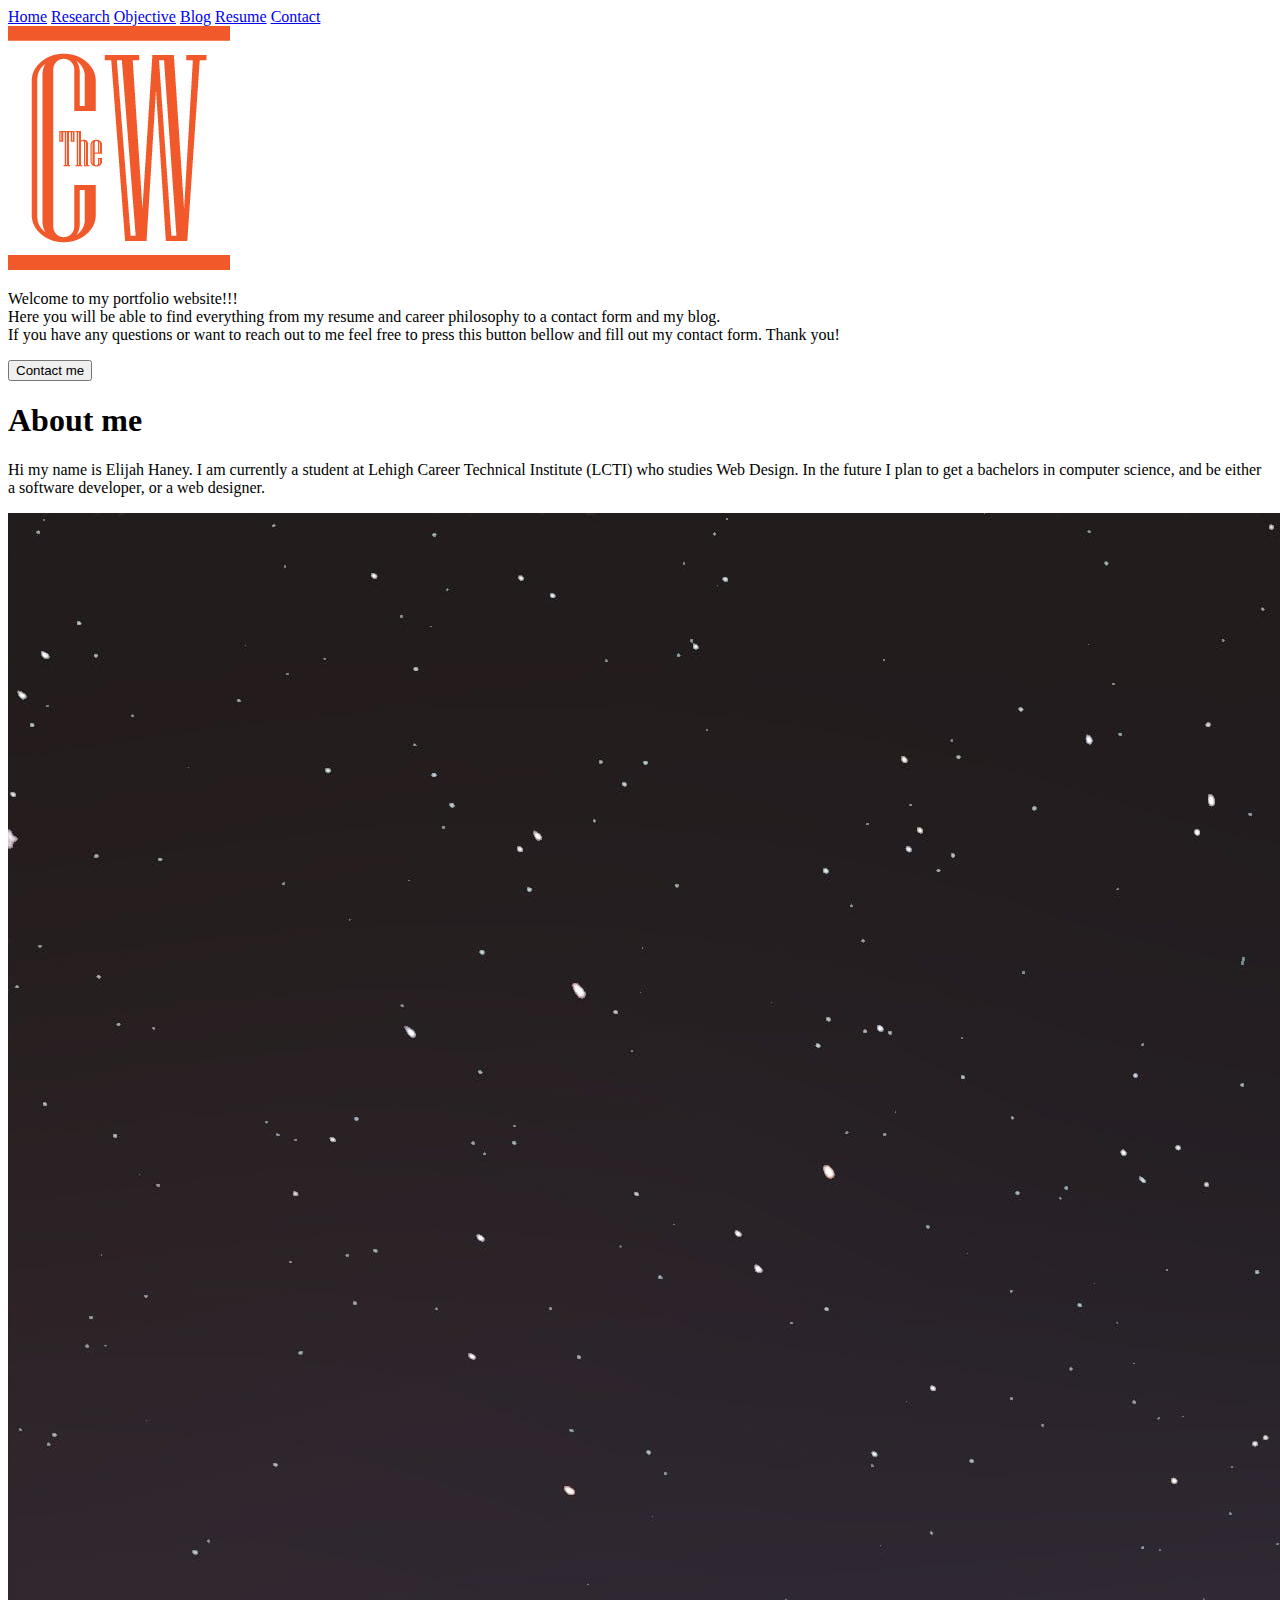
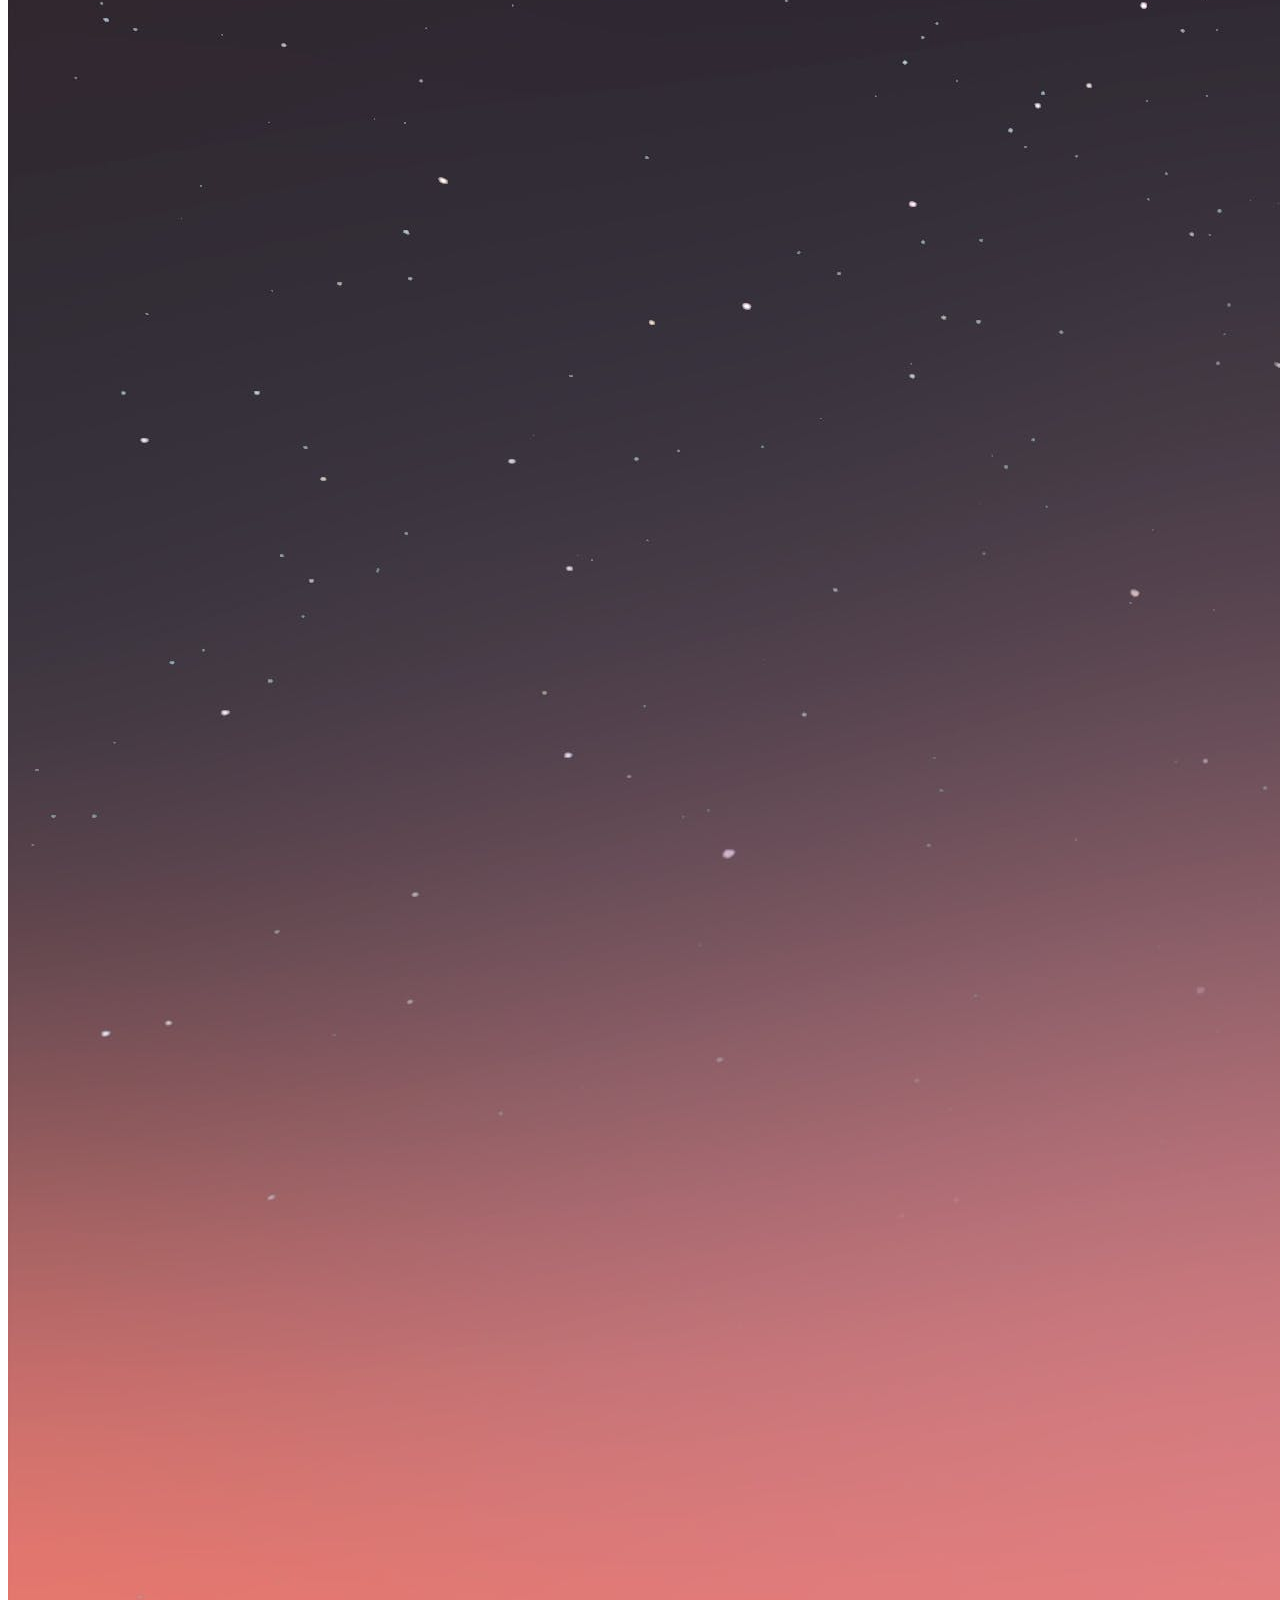
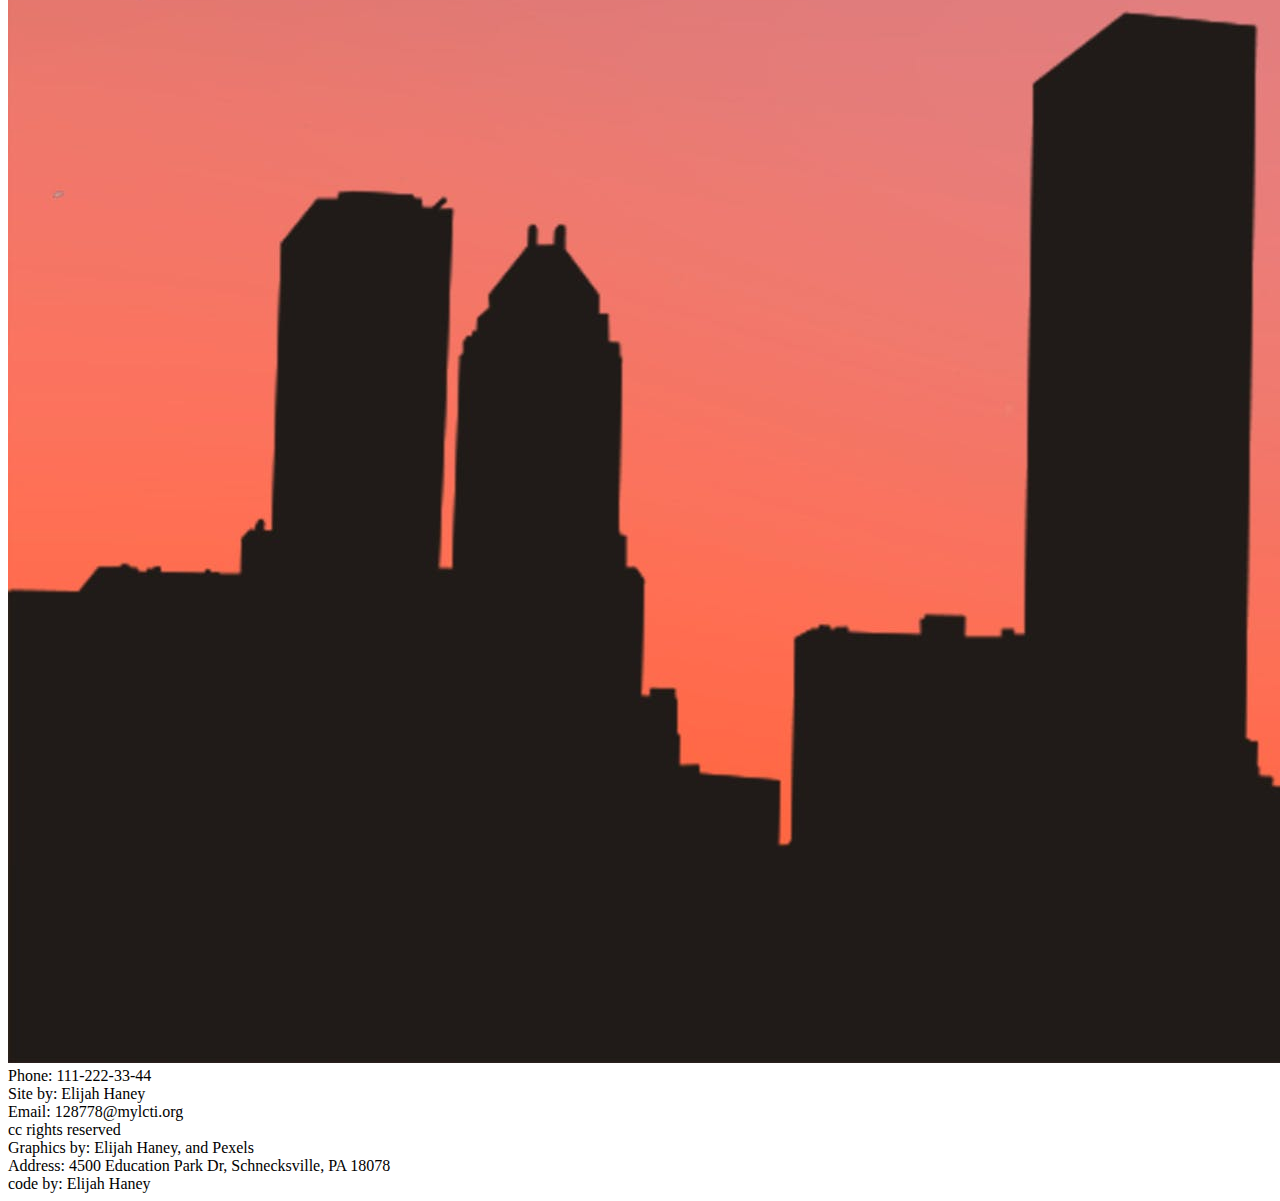
==== Index.html @ 3aae1c6d "Add files via upload" ====
<!DOCTYPE html>

<html lang="en" xmlns="http://www.w3.org/1999/xhtml">

<head>
    <meta charset="utf-8">
    <meta name="viewport" content="width=device-width, initial-scale=1.0">
    <title>Bapple</title>
    <link rel="icon" type="image/x-icon" href="CWLogo.png">
    <link rel="stylesheet" href="Style.css">
    <link rel="preconnect" href="https://fonts.googleapis.com">
    <link rel="preconnect" href="https://fonts.gstatic.com" crossorigin>
    <link
        href="https://fonts.googleapis.com/css2?family=Anonymous+Pro:ital,wght@0,400;0,700;1,400;1,700&family=Poppins:ital,wght@0,100;0,200;0,300;0,400;0,500;0,600;0,700;0,800;0,900;1,100;1,200;1,300;1,400;1,500;1,600;1,700;1,800;1,900&display=swap"
        rel="stylesheet">
</head>

<body>
    <header>
        <div class="navigation">
            <a href="Index.html" class="active">Home</a>
            <a href="Research.html">Research</a>
            <a href="Objective.html">Objective</a>
            <a href="Blog.html">Blog</a>
            <a href="Resume.html">Resume</a>
            <a href="Contact.html">Contact</a>
        </div>
        <div class="logo">
            <img src="CWLogo.png" class="logo-fluid">
        </div>
    </header>
    <div class="FullImgBox">
        <div class="up">
            <p class="whiteText">
                Welcome to my portfolio website!!! <br>
            Here you will be able to find everything from my resume and career philosophy to a contact form and my blog. <br>
            If you have any questions or want to reach out to me feel free to press this button bellow and fill out my contact form. Thank you!
            </p>
            <button id="CallToA">
                Contact me
            </button>
        </div>
        <div></div>


    </div>
    <div class="Par">
        <div>
            <h1 class="BigText">About me</h1>
            <p class="regularText">
Hi my name is Elijah Haney. I am currently a student at Lehigh Career Technical Institute (LCTI) who studies Web Design. In the future I plan to get a bachelors in computer science, and be either a software developer, or a web designer.

            </p>

        </div>
        <img src="City2.jpg" class="Img">
    </div>
    <script src="Test.js"></script>
</body>
<footer>

    <div class="Block item1">
Phone: 111-222-33-44
    </div>
    <div class="Block item2">

        </div>
    <div class="Block item3">
    Site by: Elijah Haney
    </div>
    <div class="Block item4">
Email: 128778@mylcti.org
    </div>
    <div class="Block item5">
        cc rights reserved
    </div>
    <div class="Block item6">
   Graphics by: Elijah Haney, and Pexels
    </div>
    <div class="Block item7">
    Address:     4500 Education Park Dr, Schnecksville, PA 18078
         </div>
         <div class="Block item8">
            code by: Elijah Haney
         </div>
</footer>

</html>
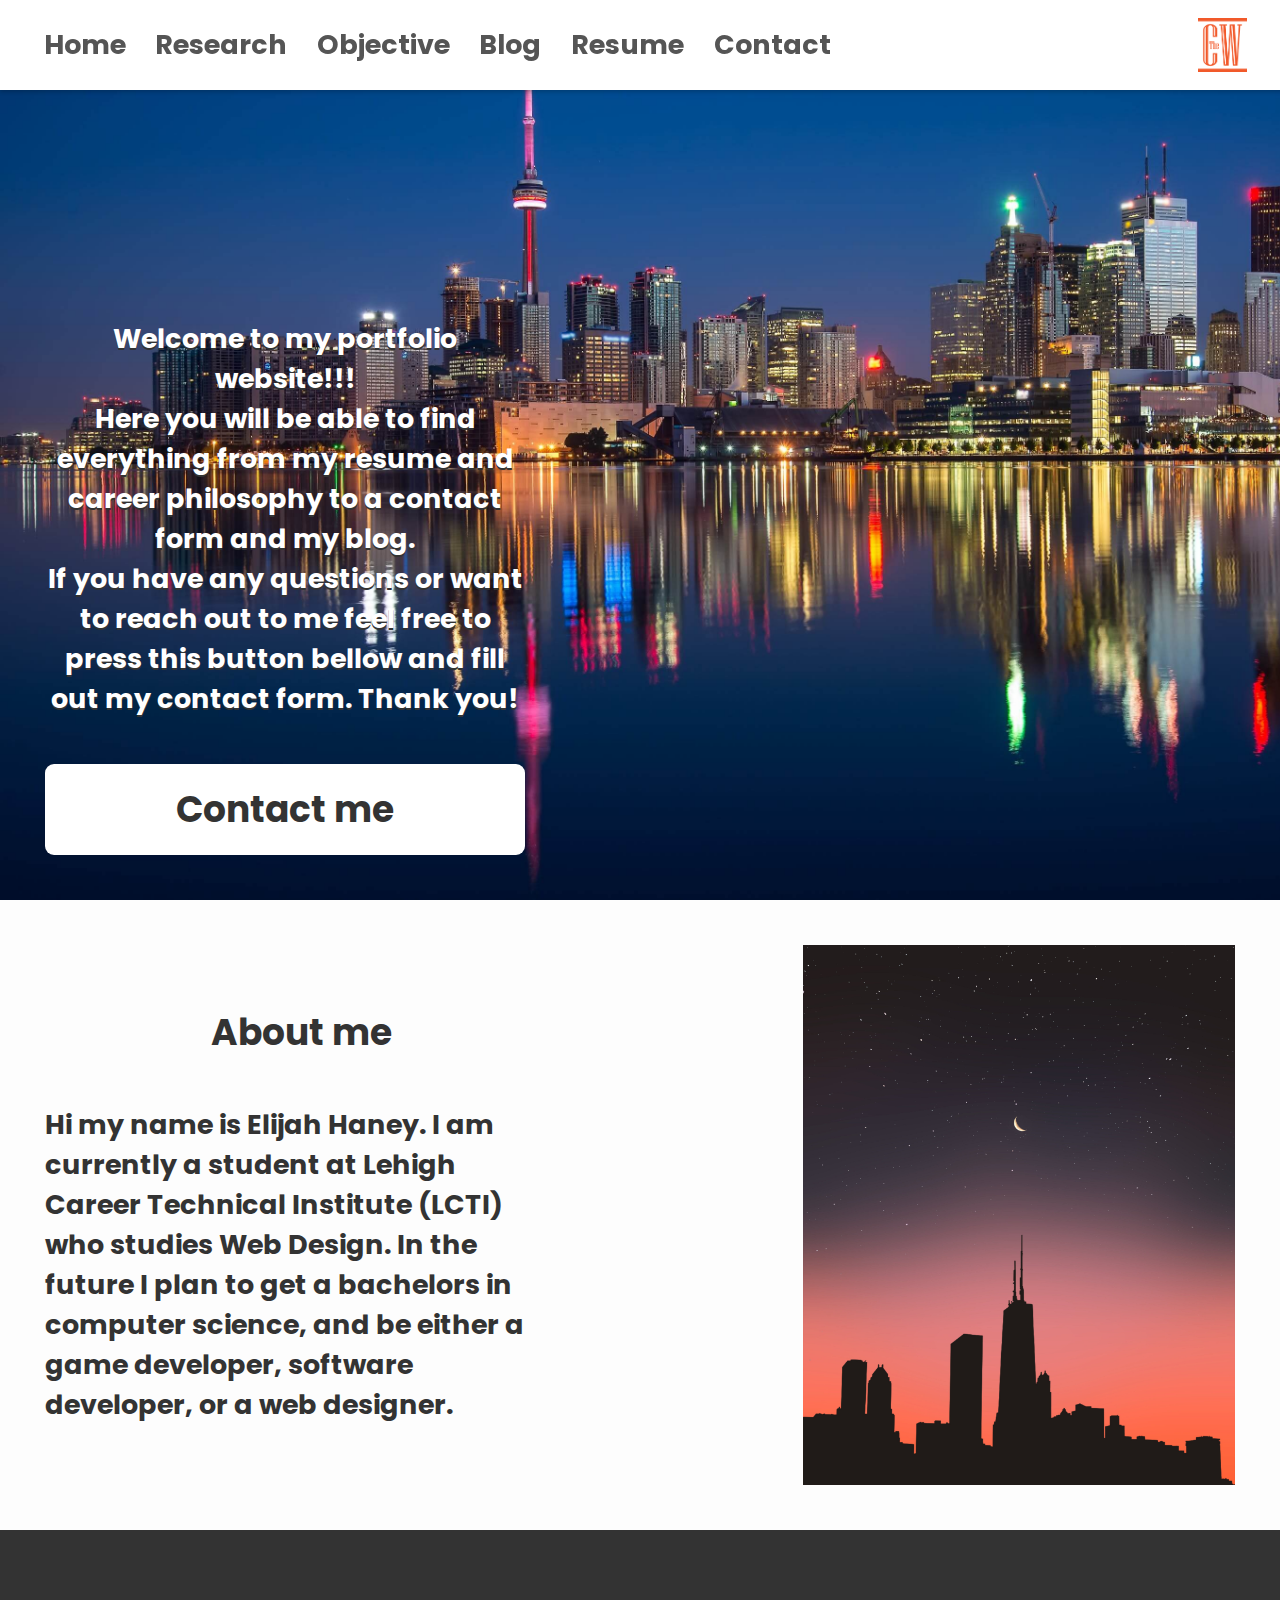
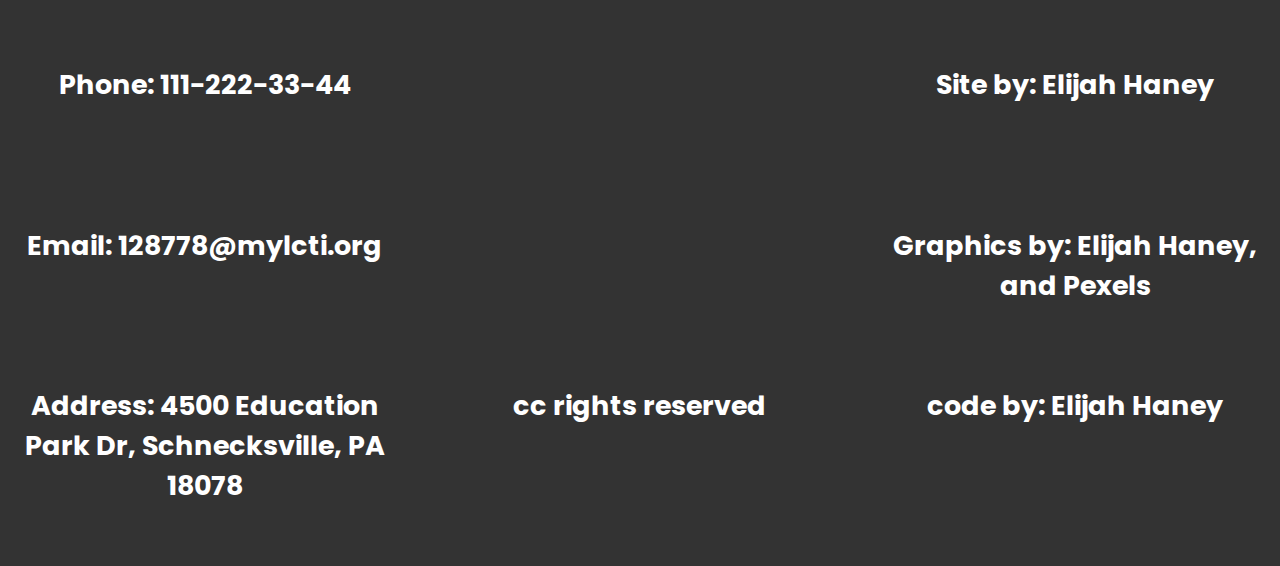
==== commit 2900a0ef: "Update Index.html" ====
--- a/Index.html
+++ b/Index.html
@@ -18,7 +18,7 @@
 <body>
     <header>
         <div class="navigation">
-            <a href="Index.html" class="active">Home</a>
+            <a href="index.html" class="active">Home</a>
             <a href="Research.html">Research</a>
             <a href="Objective.html">Objective</a>
             <a href="Blog.html">Blog</a>
@@ -48,7 +48,7 @@
         <div>
             <h1 class="BigText">About me</h1>
             <p class="regularText">
-Hi my name is Elijah Haney. I am currently a student at Lehigh Career Technical Institute (LCTI) who studies Web Design. In the future I plan to get a bachelors in computer science, and be either a software developer, or a web designer.
+Hi my name is Elijah Haney. I am currently a student at Lehigh Career Technical Institute (LCTI) who studies Web Design. In the future I plan to get a bachelors in computer science, and be either a game developer, software developer, or a web designer.
 
             </p>
 
@@ -85,4 +85,4 @@
          </div>
 </footer>
 
-</html>+</html>
--- a/Style.css
+++ b/Style.css
@@ -0,0 +1,774 @@
+/* Mobile First */
+
+body {
+    width: 100%;
+    height: 100%;
+    left: 0;
+    top: 0;
+    margin: 0;
+    scroll-behavior: smooth;
+    overflow-x: hidden;
+}
+
+body::-webkit-scrollbar {
+    width: .5rem;
+}
+
+body::-webkit-scrollbar-track {
+    background: #ccc;
+}
+
+body::-webkit-scrollbar-thumb {
+    background: #333;
+}
+
+header {
+    display: flex;
+    align-items: center;
+    justify-content: space-between;
+    height: 6vh;
+    position: fixed;
+    background-color: white;
+    z-index: 100;
+    padding-top: 2vh;
+    padding-bottom: 2vh;
+    margin: 0;
+    top: 0;
+    box-shadow: 0 2px 4px 0 rgba(0,0,0,.2);
+}
+.Block{
+    /* background-color: #ccc; */
+    text-align: center;
+    color: #fff;
+    font-weight: bold;
+    font-family: "Poppins", sans-serif;
+    font-size: 2vh;
+    text-decoration: none;
+    text-shadow: 0 .25vh #333;
+    padding-bottom: 2vh;
+}
+
+footer{
+    padding-top: 15vh;
+    padding-bottom: 5vh;
+    /* display: grid; */
+    height: fit-content;
+    width: 100vw;
+    background-color: #333;
+
+}
+.logo {
+    display: flex;
+    height: 100%;
+    width: auto;
+    pointer-events: none;
+    padding-right: 4vw;
+    float: right;
+}
+.navigation {
+    animation: fadeIn ease 1s;
+    width: 75vw;
+}
+.navigation a {
+    color: #555;
+    font-weight: bold;
+    font-family: "Poppins", sans-serif;
+    font-size: 2vh;
+    text-decoration: none;
+    padding-left: 2vw;
+}
+
+.navigation a:hover {
+    text-decoration: underline 5px;
+    color: #111;
+}
+
+.Par {
+    height: auto;
+    background-color: #fdfdfd;
+    width: 100%;
+}
+
+
+.Par2 {
+    height: auto;
+    background-color: #999;
+    width: 100%;
+    animation: fadeIn 2s;
+    -webkit-animation: fadeIn 2s;
+    -moz-animation: fadeIn 2s;
+    -o-animation: fadeIn 2s;
+    -ms-animation: fadeIn 2s;
+}
+.AltPar {
+    height: 100vh;
+    background-color: white;
+    display: flex;
+    justify-content: space-between;
+    animation: fadeIn 2s;
+    -webkit-animation: fadeIn 2s;
+    -moz-animation: fadeIn 2s;
+    -o-animation: fadeIn 2s;
+    -ms-animation: fadeIn 2s;
+
+}
+.AltPar2 {
+    height: 100vh;
+    background-color: white;
+    display: flex;
+    justify-content: space-around;
+    animation: fadeIn 2s;
+    -webkit-animation: fadeIn 2s;
+    -moz-animation: fadeIn 2s;
+    -o-animation: fadeIn 2s;
+    -ms-animation: fadeIn 2s;
+
+}
+.FullImgBox {
+    display: flex;
+    align-items: end;
+    justify-content: space-between;
+    height: 100vh;
+    background-color: white;
+    overflow: hidden;
+    animation: fadeIn ease 2s;
+    -webkit-animation: fadeIn ease 2s;
+    -moz-animation: fadeIn ease 2s;
+    -o-animation: fadeIn ease 2s;
+    -ms-animation: fadeIn ease 2s;
+    animation-fill-mode: forwards;
+    pointer-events: none;
+    background-image: url("CityScape.jpg");
+    background-repeat: no-repeat;
+    background-size: cover;
+}
+
+.Product{
+    display: grid;
+    grid-template-rows: 18vw 4vw 4vw;
+    text-align: start;
+    vertical-align: bottom;
+    padding: 2vw;
+    margin-top: 1vw;
+    height: 30vw;
+    width: 30vw;
+    background-repeat: no-repeat;
+    background-size: cover;
+    border-radius: 5%;
+    border: none;
+    box-shadow: 0 2px 4px 0 rgba(0,0,0,.2);
+    color: #fff;
+    font-weight: bold;
+    font-family: "Poppins", sans-serif;
+    font-size: 2vw;
+    text-decoration: none;
+    text-shadow: 0 .25vh #333;
+    
+}
+
+.Product:hover{
+animation: fontUp ease .5s;
+font-size: 4vw;
+grid-template-rows: 12vw 6vw 6vw; 
+}
+.Product1{
+    background-image: url("Iphone15.png");
+    background-repeat: no-repeat;
+    background-size: cover;
+}
+.Cost{
+    grid-row-start: 3;
+}
+.PName{
+    grid-row-start: 2;
+}
+.headerBox {
+    padding-top: 4vh;
+    display: flex;
+    align-items: center;
+    justify-content: center;
+
+    margin-top: 6vh;
+    background-color: white;
+    overflow: hidden;
+    width: 100vw;
+}
+
+.BigText {
+    color: #333;
+    font-weight: bold;
+    font-family: "Poppins", sans-serif;
+    font-size: 4vh;
+    text-decoration: none;
+    margin: 5vh;
+    text-align: center;
+}
+
+.regularText {
+    margin: 5vh;
+    color: #333;
+    font-weight: bold;
+    font-family: "Poppins", sans-serif;
+    font-size: 3vh;
+    text-decoration: none;
+
+}
+
+.smallText{
+    margin: 5vh;
+    color: #333;
+    font-weight: bold;
+    font-family: "Poppins", sans-serif;
+    font-size: 2vh;
+    text-decoration: none;   
+}
+
+.formText{
+    color: #333;
+    font-weight: bold;
+    font-family: "Poppins", sans-serif;
+    font-size: 2vh;
+    text-decoration: none;   
+}
+
+.parText {
+    margin: 5vw;
+    color: #333;
+    font-weight: bold;
+    font-family: "Poppins", sans-serif;
+    font-size: 2vh;
+    text-decoration: none; 
+    text-wrap: wrap;
+}
+.whiteText {
+    margin: 5vh;
+    color: #fff;
+    font-weight: bold;
+    font-family: "Poppins", sans-serif;
+    font-size: 3vh;
+    text-decoration: none;
+    text-shadow: 2px 2px 2px #333;
+    text-align: center;
+}
+
+.up {
+    animation: fromLeft ease 2s;
+    -webkit-animation: fromLeft ease 2s;
+    -moz-animation: fromLeft ease 2s;
+    -o-animation: fromLeft ease 2s;
+    -ms-animation: fromLeft ease 2s;
+    width: 100%;
+}
+
+.Img {
+    margin: 5vh;
+    height: auto;
+    width: 60vw;
+    pointer-events: none;
+    display: grid;
+    margin-left: auto;
+    margin-right: auto;
+}
+.Img2 {
+    margin: 5vh;
+    height: auto;
+    width: 50vw;
+    pointer-events: none;
+    display: grid;
+    margin-left: auto;
+    margin-right: auto;
+}
+
+.FullImg {
+    width: 100vw;
+    position: relative;
+    pointer-events: none;
+}
+
+
+
+#CallToA {
+    width: 75vw;
+    color: #333;
+    font-size: 4vh;
+    background-color: #fff;
+    padding: 2vh;
+    border-radius: 1vh;
+    margin-top: 5vh;
+    margin-bottom: 5vh;
+    border: none;
+    font-weight: bold;
+    font-family: "Poppins", sans-serif;
+    display: grid;
+    margin-left: auto;
+    margin-right: auto;
+}
+
+#CallToA button:hover {
+    background-color: #fff;
+    color: #111;
+}
+
+.Top {
+padding-top: 2vh;
+padding-bottom: 2vh;
+background-color: #333;
+border-radius: 5px;
+}
+.TopB {
+ width: 100vw;
+ display: flex;
+ align-items: center;
+ justify-content: center;
+
+}
+
+
+
+.containForm {
+    width: 100vw;
+    height: auto;
+    display: flex;
+    align-items: center;
+    justify-content: center;
+
+}
+
+.split{
+width: 100%;
+height: 5vh;
+margin-bottom: 1vw;
+background-color: white;
+border: #333 solid 2px;
+border-radius: 5px;
+}
+
+.submit {
+    width: 100%;
+    margin: auto;
+    border: none;
+    border-radius: 5px;
+    background-color: #333;
+    padding: 1vh;
+    font-weight: bold;
+    font-family: "Poppins", sans-serif;
+    font-size: 3vh;
+    text-decoration: none; 
+    color: white;
+}
+.formEl {
+    width: 50vw;
+}
+
+form {
+    background-color: #ccc;
+    padding: 2vw;
+    border-radius: 5px;
+    margin-bottom: 25vh;
+}
+
+@keyframes fadeIn {
+    0% {
+        opacity: 0;
+    }
+
+    100% {
+        opacity: 1;
+    }
+}
+
+@-moz-keyframes fadeIn {
+    0% {
+        opacity: 0;
+    }
+
+    100% {
+        opacity: 1;
+    }
+}
+
+@-webkit-keyframes fadeIn {
+    0% {
+        opacity: 0;
+    }
+
+    100% {
+        opacity: 1;
+    }
+}
+
+@-o-keyframes fadeIn {
+    0% {
+        opacity: 0;
+    }
+
+    100% {
+        opacity: 1;
+    }
+}
+
+@-ms-keyframes fadeIn {
+    0% {
+        opacity: 0;
+    }
+
+    100% {
+        opacity: 1;
+    }
+}
+
+@keyframes fromLeft {
+    0% {
+        margin-left: 35%;
+    }
+
+    75% {
+        margin-left: inherit;
+    }
+}
+
+@-moz-keyframes fromLeft {
+    0% {
+        margin-left: 35%;
+    }
+
+    75% {
+        margin-left: inherit;
+    }
+}
+
+@-webkit-keyframes fromLeft {
+    0% {
+        margin-left: 35%;
+    }
+
+    75% {
+        margin-left: inherit;
+    }
+}
+
+@-o-keyframes fromLeft {
+    0% {
+        margin-left: 35%;
+    }
+
+    75% {
+        margin-left: inherit;
+    }
+}
+
+@-ms-keyframes fromLeft {
+    0% {
+        margin-left: 35%;
+    }
+
+    75% {
+        margin-left: inherit;
+    }
+}
+
+@keyframes fontUp{
+    0% {
+        font-size: 3vw;
+        grid-template-rows: 16vw 4vw 4vw; 
+    }
+    100% {
+        font-size: 4vw;
+        grid-template-rows: 12vw 6vw 6vw; 
+    }
+}
+@keyframes fontDown{
+    100% {
+        font-size: 3vw;
+        grid-template-rows: 16vw 4vw 4vw; 
+    }
+    0% {
+        font-size: 4vw;
+        grid-template-rows: 12vw 6vw 6vw; 
+    }
+}
+
+
+/* @media only screen and (max-width: 600px) {
+For mobile:
+
+  } */
+
+  @media only screen and (min-width: 600px) {
+    /* For tablets: */
+
+  }
+  @media only screen and (min-width: 768px) {
+    /* For desktop: */
+
+    .Block{
+        /* background-color: #ccc; */
+        text-align: center;
+        color: #fff;
+        font-weight: bold;
+        font-family: "Poppins", sans-serif;
+        font-size: 3vh;
+        text-decoration: none;
+        text-shadow: 0 .25vh #333;
+    }
+    
+    .item1 { grid-area: 1 / 1 / 2 / 2; }
+    .item2 { grid-area: 1 / 2 / 2 / 3; }
+    .item3 { grid-area: 1 / 3 / 2 / 4; }
+    .item4 { grid-area: 2 / 1 / 3 / 2; }
+    .item5 { grid-area: 3 / 2 / 4 / 3; }
+    .item6 { grid-area: 2 / 3 / 3 / 4; }
+    .item7 { grid-area: 3 / 1 / 4 / 2; }
+    .item8 { grid-area: 3 / 3 / 4 / 4; }
+
+    footer{
+        padding-top: 15vh;
+        display: grid;
+        height: fit-content;
+        width: 100vw;
+        background-color: #333;
+        grid-auto-columns: minmax(0, 1fr);
+        grid-auto-flow: column;
+        grid-template-rows: 15vh 15vh 15vh;
+        grid-gap: 2vw;
+    }
+    .logo {
+        display: flex;
+        height: 100%;
+        width: auto;
+        pointer-events: none;
+        padding-right: 4vw;
+    }
+    header {
+        display: flex;
+        align-items: center;
+        justify-content: space-between;
+        width: 100%;
+        height: 6vh;
+        position: fixed;
+        background-color: white;
+        z-index: 100;
+        padding: 2vh;
+        margin: 0;
+        top: 0;
+        box-shadow: 0 2px 4px 0 rgba(0,0,0,.2);
+    }
+    .navigation {
+        width: auto;
+        animation: fadeIn ease 1s;
+    }
+    .navigation a {
+        color: #555;
+        font-weight: bold;
+        font-family: "Poppins", sans-serif;
+        font-size: 3vh;
+        text-decoration: none;
+        padding-left: 2vw;
+    
+    }
+    
+    .navigation a:hover {
+        text-decoration: underline 5px;
+        color: #111;
+    }
+    
+     
+    
+    .Par {
+        height: fit-content;
+        width: 100vw;
+        background-color: #fdfdfd;
+        display: flex;
+        align-items: center;
+        justify-content: space-between;
+
+        animation: fadeIn 2s;
+        -webkit-animation: fadeIn 2s;
+        -moz-animation: fadeIn 2s;
+        -o-animation: fadeIn 2s;
+        -ms-animation: fadeIn 2s;
+    text-wrap: wrap;
+    }
+    
+    .AltPar {
+        height: 100vh;
+        background-color: white;
+        display: flex;
+        justify-content: space-between;
+        animation: fadeIn 2s;
+        -webkit-animation: fadeIn 2s;
+        -moz-animation: fadeIn 2s;
+        -o-animation: fadeIn 2s;
+        -ms-animation: fadeIn 2s;
+    
+    }
+
+    .AltPar2 {
+        height: 100vh;
+        background-color: white;
+        display: flex;
+        justify-content: space-around;
+        animation: fadeIn 2s;
+        -webkit-animation: fadeIn 2s;
+        -moz-animation: fadeIn 2s;
+        -o-animation: fadeIn 2s;
+        -ms-animation: fadeIn 2s;
+    
+    }
+    .FullImgBox {
+        display: flex;
+        align-items: end;
+        justify-content: space-between;
+        height: 100vh;
+        background-color: white;
+        overflow: hidden;
+        animation: fadeIn ease 2s;
+        -webkit-animation: fadeIn ease 2s;
+        -moz-animation: fadeIn ease 2s;
+        -o-animation: fadeIn ease 2s;
+        -ms-animation: fadeIn ease 2s;
+        animation-fill-mode: forwards;
+        pointer-events: none;
+        background-image: url("CityScape.jpg");
+        background-repeat: no-repeat;
+        background-size: cover;
+    }
+    
+    .Product{
+        display: grid;
+        grid-template-rows: 18vw 4vw 4vw;
+        text-align: start;
+        vertical-align: bottom;
+        padding: 2vw;
+        margin-top: 1vw;
+        height: 30vw;
+        width: 30vw;
+        background-repeat: no-repeat;
+        background-size: cover;
+        border-radius: 5%;
+        border: none;
+        box-shadow: 0 2px 4px 0 rgba(0,0,0,.2);
+        color: #fff;
+        font-weight: bold;
+        font-family: "Poppins", sans-serif;
+        font-size: 2vw;
+        text-decoration: none;
+        text-shadow: 0 .25vh #333;
+        
+    }
+    
+    .Product:hover{
+    animation: fontUp ease .5s;
+    font-size: 4vw;
+    grid-template-rows: 12vw 6vw 6vw; 
+    }
+    .Product1{
+        background-image: url("Iphone15.png");
+        background-repeat: no-repeat;
+        background-size: cover;
+    }
+    .Cost{
+        grid-row-start: 3;
+    }
+    .PName{
+        grid-row-start: 2;
+    }
+    .headerBox {
+        padding-top: 4vh;
+        display: flex;
+        align-items: center;
+        justify-content: center;
+        position: relative;
+        margin-top: 6vh;
+        background-color: white;
+        overflow: hidden;
+        width: 100vw;
+    }
+    
+    .BigText {
+        color: #333;
+        font-weight: bold;
+        font-family: "Poppins", sans-serif;
+        font-size: 4vh;
+        text-decoration: none;
+        margin: 5vh;
+    
+    }
+    
+    .regularText {
+        width: 40vw;
+        margin: 5vh;
+        color: #333;
+        font-weight: bold;
+        font-family: "Poppins", sans-serif;
+        font-size: 3vh;
+        text-decoration: none;
+    
+    }
+    
+    .whiteText {
+        width: 50%;
+        margin: 5vh;
+        color: #fff;
+        font-weight: bold;
+        font-family: "Poppins", sans-serif;
+        font-size: 3vh;
+        text-decoration: none;
+        text-shadow: 0 .25vh #333;
+        animation: fromLeft ease 1.75s;
+        -webkit-animation: fromLeft ease 1.75s;
+        -moz-animation: fromLeft ease 1.75s;
+        -o-animation: fromLeft ease 1.75s;
+        -ms-animation: fromLeft ease 1.75s;
+    }
+    
+    .up {
+        animation: fromLeft ease 2s;
+        -webkit-animation: fromLeft ease 2s;
+        -moz-animation: fromLeft ease 2s;
+        -o-animation: fromLeft ease 2s;
+        -ms-animation: fromLeft ease 2s;
+        width: 75%;
+    }
+    
+    .Img {
+        margin: 5vh;
+        height: 60vh;
+        width: auto;
+        pointer-events: none;
+    }
+    
+    
+    .FullImg {
+        width: 100vw;
+        position: relative;
+        pointer-events: none;
+    }
+    
+    .parText{
+        padding: 0 10vw 0 10vw;
+    }
+    
+    #CallToA {
+        width: 50%;
+        color: #333;
+        font-size: 4vh;
+        background-color: #fff;
+        padding: 2vh;
+        border-radius: 1vh;
+        margin: 5vh;
+        border: none;
+        font-weight: bold;
+        font-family: "Poppins", sans-serif;
+        animation: fromLeft ease 2s;
+        -webkit-animation: fromLeft ease 2s;
+        -moz-animation: fromLeft ease 2s;
+        -o-animation: fromLeft ease 2s;
+        -ms-animation: fromLeft ease 2s;
+    }
+    
+    #CallToA button:hover {
+        background-color: #fff;
+        color: #111;
+    }
+  }